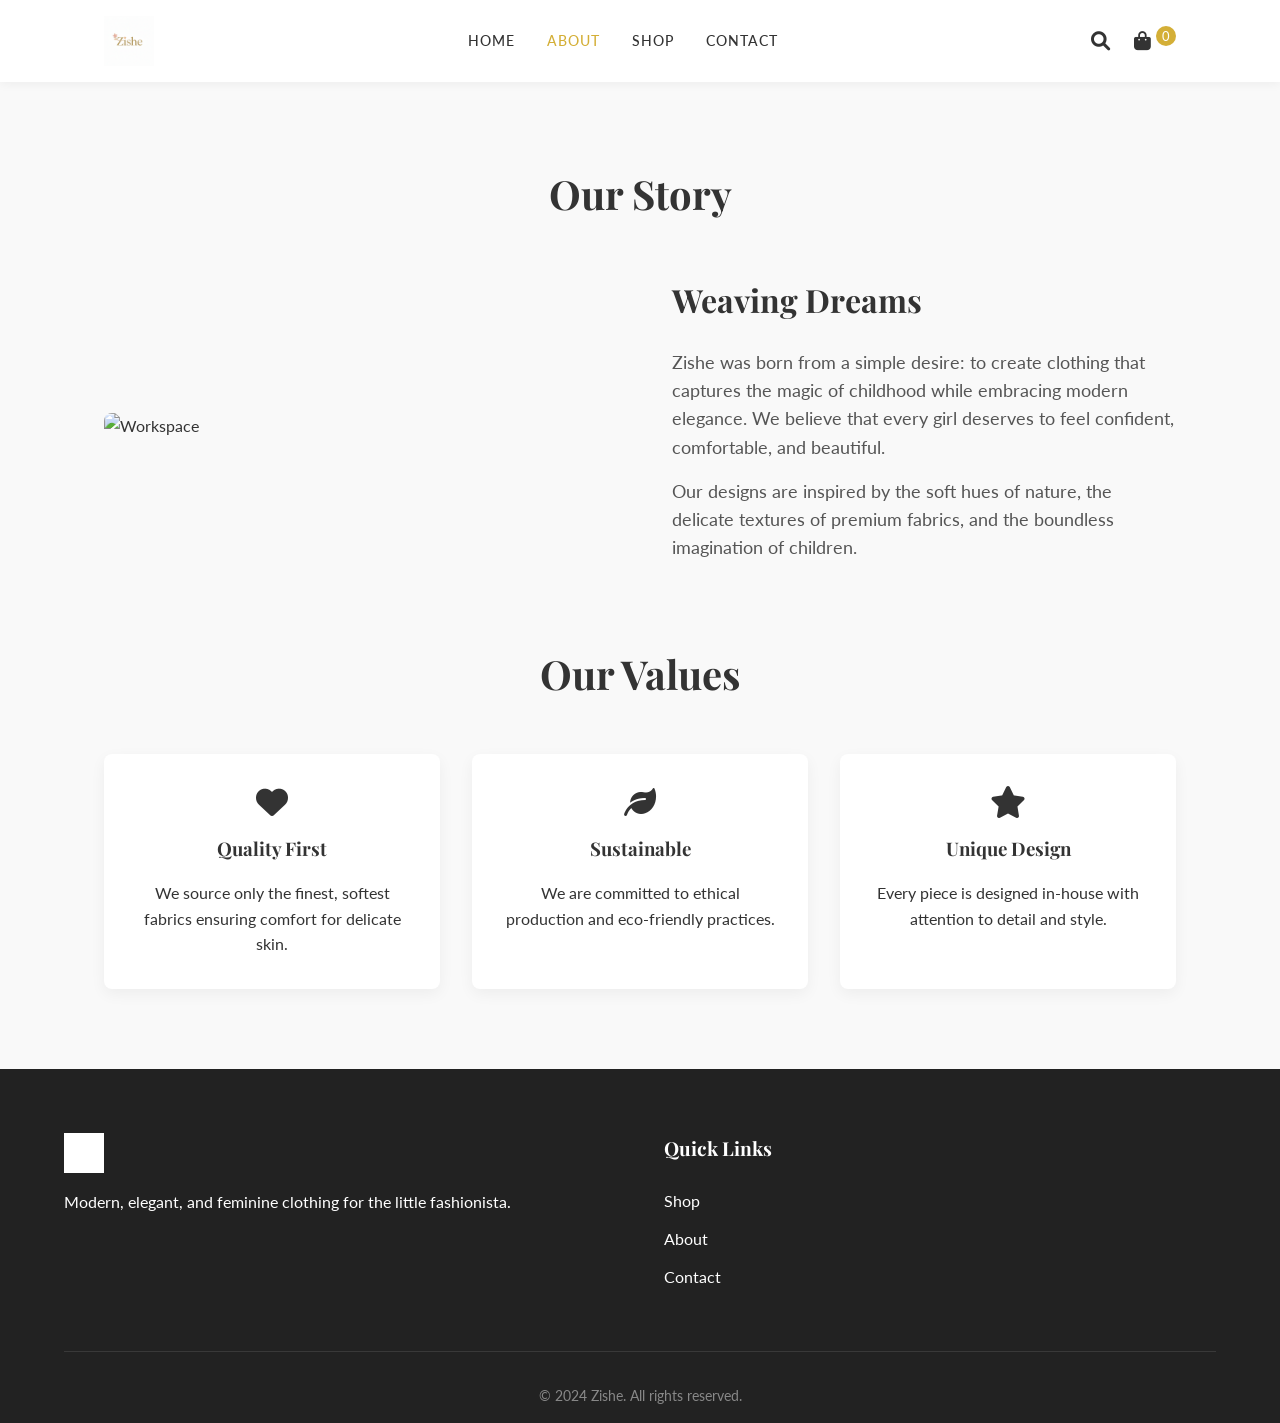
==== about.html @ aababc62 "1st push" ====
<!DOCTYPE html>
<html lang="en">
<head>
    <meta charset="UTF-8">
    <meta name="viewport" content="width=device-width, initial-scale=1.0">
    <title>About Us | Zishe</title>
    <link href="https://fonts.googleapis.com/css2?family=Lato:wght@300;400;700&family=Playfair+Display:ital,wght@0,400;0,600;1,400&display=swap" rel="stylesheet">
    <link rel="stylesheet" href="https://cdnjs.cloudflare.com/ajax/libs/font-awesome/6.0.0/css/all.min.css">
    <link rel="stylesheet" href="css/styles.css">
</head>
<body>
    <header>
        <nav class="navbar">
            <div class="logo">
                <a href="index.html">
                    <img src="public/images/logo.png" alt="Zishe Logo">
                </a>
            </div>
            
            <div class="nav-links">
                <a href="index.html">Home</a>
                <a href="about.html" class="active">About</a>
                <a href="shop.html">Shop</a>
                <a href="contact.html">Contact</a>
            </div>

            <div class="nav-icons">
                <a href="#"><i class="fas fa-search"></i></a>
                <a href="cart.html">
                    <i class="fas fa-shopping-bag"></i>
                    <span class="cart-count" style="font-size: 0.8rem; background: var(--soft-gold); color: white; padding: 2px 6px; border-radius: 50%; vertical-align: top;">0</span>
                </a>
                <button class="mobile-menu-btn"><i class="fas fa-bars"></i></button>
            </div>
        </nav>
    </header>

    <section class="section">
        <div class="section-header">
            <h2>Our Story</h2>
        </div>
        
        <div style="display: flex; gap: 4rem; flex-wrap: wrap; align-items: center; margin-bottom: 4rem;">
            <div style="flex: 1; min-width: 300px;">
                <img src="https://images.unsplash.com/photo-1441984904996-e0b6ba687e04?q=80&w=2070&auto=format&fit=crop" alt="Workspace" style="border-radius: 8px;">
            </div>
            <div style="flex: 1; min-width: 300px;">
                <h3 style="font-size: 2rem; margin-bottom: 1.5rem;">Weaving Dreams</h3>
                <p style="margin-bottom: 1rem; font-size: 1.1rem; color: #555;">Zishe was born from a simple desire: to create clothing that captures the magic of childhood while embracing modern elegance. We believe that every girl deserves to feel confident, comfortable, and beautiful.</p>
                <p style="margin-bottom: 1rem; font-size: 1.1rem; color: #555;">Our designs are inspired by the soft hues of nature, the delicate textures of premium fabrics, and the boundless imagination of children.</p>
            </div>
        </div>

        <div class="section-header">
            <h2>Our Values</h2>
        </div>
        
        <div style="display: grid; grid-template-columns: repeat(auto-fit, minmax(250px, 1fr)); gap: 2rem; text-align: center;">
            <div style="padding: 2rem; background: white; box-shadow: 0 5px 15px rgba(0,0,0,0.05); border-radius: 8px;">
                <i class="fas fa-heart" style="font-size: 2rem; color: var(--soft-pink); margin-bottom: 1rem;"></i>
                <h3>Quality First</h3>
                <p>We source only the finest, softest fabrics ensuring comfort for delicate skin.</p>
            </div>
            <div style="padding: 2rem; background: white; box-shadow: 0 5px 15px rgba(0,0,0,0.05); border-radius: 8px;">
                <i class="fas fa-leaf" style="font-size: 2rem; color: var(--soft-pink); margin-bottom: 1rem;"></i>
                <h3>Sustainable</h3>
                <p>We are committed to ethical production and eco-friendly practices.</p>
            </div>
            <div style="padding: 2rem; background: white; box-shadow: 0 5px 15px rgba(0,0,0,0.05); border-radius: 8px;">
                <i class="fas fa-star" style="font-size: 2rem; color: var(--soft-pink); margin-bottom: 1rem;"></i>
                <h3>Unique Design</h3>
                <p>Every piece is designed in-house with attention to detail and style.</p>
            </div>
        </div>
    </section>

    <footer>
        <div class="footer-content">
            <div class="footer-column">
                <img src="public/images/logo.png" alt="Zishe Logo" style="height: 40px; margin-bottom: 1rem; filter: brightness(0) invert(1);">
                <p>Modern, elegant, and feminine clothing for the little fashionista.</p>
            </div>
            <div class="footer-column">
                <h3>Quick Links</h3>
                <ul>
                    <li><a href="shop.html">Shop</a></li>
                    <li><a href="about.html">About</a></li>
                    <li><a href="contact.html">Contact</a></li>
                </ul>
            </div>
        </div>
        <div class="copyright">
            &copy; 2024 Zishe. All rights reserved.
        </div>
    </footer>
    <script src="js/script.js"></script>
</body>
</html>
---- css/styles.css ----
:root {
  --primary-pink: #FFC0CB;
  --soft-peach: #FFDAB9;
  --soft-gold: #D4AF37;
  --white: #FFFFFF;
  --text-dark: #333333;
  --text-light: #666666;
  --bg-light: #F9F9F9;
  
  --font-heading: 'Playfair Display', serif;
  --font-body: 'Lato', sans-serif;
}

* {
  box-sizing: border-box;
  margin: 0;
  padding: 0;
}

body {
  font-family: var(--font-body);
  color: var(--text-dark);
  line-height: 1.6;
  background-color: var(--bg-light);
}

h1, h2, h3, h4, h5, h6 {
  font-family: var(--font-heading);
  color: var(--text-dark);
  margin-bottom: 1rem;
}

a {
  text-decoration: none;
  color: inherit;
  transition: color 0.3s ease;
}

ul {
  list-style: none;
}

img {
  max-width: 100%;
  height: auto;
  display: block;
}

/* Header */
header {
  background-color: var(--white);
  box-shadow: 0 2px 10px rgba(0,0,0,0.05);
  position: sticky;
  top: 0;
  z-index: 1000;
}

.navbar {
  display: flex;
  justify-content: space-between;
  align-items: center;
  padding: 1rem 5%;
  max-width: 1200px;
  margin: 0 auto;
}

.logo img {
  height: 50px;
}

.nav-links {
  display: flex;
  gap: 2rem;
}

.nav-links a {
  font-weight: 500;
  text-transform: uppercase;
  letter-spacing: 1px;
  font-size: 0.9rem;
}

.nav-links a:hover, .nav-links a.active {
  color: var(--soft-gold);
}

.nav-icons {
  display: flex;
  gap: 1.5rem;
  font-size: 1.2rem;
}

.mobile-menu-btn {
  display: none;
  background: none;
  border: none;
  font-size: 1.5rem;
  cursor: pointer;
}

/* Hero Section */
.hero {
  background: linear-gradient(rgba(255, 255, 255, 0.4), rgba(255, 255, 255, 0.2)), url('../public/images/hero-bg.png');
  background-size: cover;
  background-position: center;
  height: 80vh;
  display: flex;
  align-items: center;
  justify-content: center;
  text-align: center;
  padding: 0 1rem;
}

.hero-content {
  max-width: 800px;
}

.hero h1 {
  font-size: 3.5rem;
  margin-bottom: 1rem;
  color: var(--text-dark);
}

.hero p {
  font-size: 1.2rem;
  margin-bottom: 2rem;
  color: var(--text-light);
}

.btn {
  display: inline-block;
  padding: 12px 30px;
  background-color: var(--text-dark);
  color: var(--white);
  text-transform: uppercase;
  letter-spacing: 1px;
  font-weight: 600;
  border: 1px solid var(--text-dark);
  cursor: pointer;
  transition: all 0.3s ease;
}

.btn:hover {
  background-color: var(--soft-gold);
  border-color: var(--soft-gold);
  color: var(--white);
}

.btn-outline {
  background-color: transparent;
  color: var(--text-dark);
  margin-left: 1rem;
}

.btn-outline:hover {
  background-color: var(--text-dark);
  color: var(--white);
  border-color: var(--text-dark);
}

/* Featured Section */
.section {
  padding: 5rem 5%;
  max-width: 1200px;
  margin: 0 auto;
}

.section-header {
  text-align: center;
  margin-bottom: 3rem;
}

.section-header h2 {
  font-size: 2.5rem;
  color: var(--text-dark);
}

.product-grid {
  display: grid;
  grid-template-columns: repeat(auto-fit, minmax(250px, 1fr));
  gap: 2rem;
}

.product-card {
  background: var(--white);
  transition: transform 0.3s ease;
  overflow: hidden;
}

.product-card:hover {
  transform: translateY(-5px);
  box-shadow: 0 10px 20px rgba(0,0,0,0.05);
}

.product-image {
  position: relative;
  overflow: hidden;
  padding-bottom: 125%; /* Aspect ratio 4:5 */
}

.product-image img {
  position: absolute;
  top: 0;
  left: 0;
  width: 100%;
  height: 100%;
  object-fit: cover;
  transition: transform 0.5s ease;
}

.product-card:hover .product-image img {
  transform: scale(1.05);
}

.product-info {
  padding: 1.5rem;
  text-align: center;
}

.product-category {
  font-size: 0.8rem;
  text-transform: uppercase;
  color: var(--text-light);
  letter-spacing: 1px;
  margin-bottom: 0.5rem;
  display: block;
}

.product-title {
  font-size: 1.1rem;
  margin-bottom: 0.5rem;
  font-family: var(--font-body);
  font-weight: 600;
}

.product-price {
  color: var(--soft-gold);
  font-weight: 700;
  font-size: 1.1rem;
}

/* Newsletter */
.newsletter {
  background-color: var(--soft-peach);
  text-align: center;
  padding: 5rem 1rem;
}

.newsletter-content {
  max-width: 600px;
  margin: 0 auto;
}

.newsletter h2 {
  margin-bottom: 1rem;
}

.newsletter-form {
  display: flex;
  gap: 1rem;
  margin-top: 2rem;
}

.newsletter-form input {
  flex: 1;
  padding: 12px;
  border: 1px solid #ddd;
  outline: none;
}

/* Footer */
footer {
  background-color: #222;
  color: #fff;
  padding: 4rem 5% 1rem;
}

.footer-content {
  display: grid;
  grid-template-columns: repeat(auto-fit, minmax(200px, 1fr));
  gap: 3rem;
  max-width: 1200px;
  margin: 0 auto;
  margin-bottom: 3rem;
}

.footer-column h3 {
  color: var(--white);
  font-size: 1.2rem;
  margin-bottom: 1.5rem;
}

.footer-column ul li {
  margin-bottom: 0.8rem;
}

.footer-column a:hover {
  color: var(--soft-gold);
}

.social-links {
  display: flex;
  gap: 1rem;
  margin-top: 1rem;
}

.social-links a {
  width: 35px;
  height: 35px;
  background: rgba(255,255,255,0.1);
  display: flex;
  align-items: center;
  justify-content: center;
  border-radius: 50%;
  transition: background 0.3s ease;
}

.social-links a:hover {
  background: var(--soft-gold);
}

.copyright {
  text-align: center;
  padding-top: 2rem;
  border-top: 1px solid rgba(255,255,255,0.1);
  color: #888;
  font-size: 0.9rem;
}

/* Responsive */
@media (max-width: 768px) {
  .nav-links {
    display: none;
    position: absolute;
    top: 100%;
    left: 0;
    width: 100%;
    background: var(--white);
    flex-direction: column;
    padding: 2rem;
    box-shadow: 0 5px 10px rgba(0,0,0,0.1);
    text-align: center;
  }
  
  .nav-links.active {
    display: flex;
  }
  
  .mobile-menu-btn {
    display: block;
  }
  
  .hero h1 {
    font-size: 2.5rem;
  }
  
  .newsletter-form {
    flex-direction: column;
  }
}
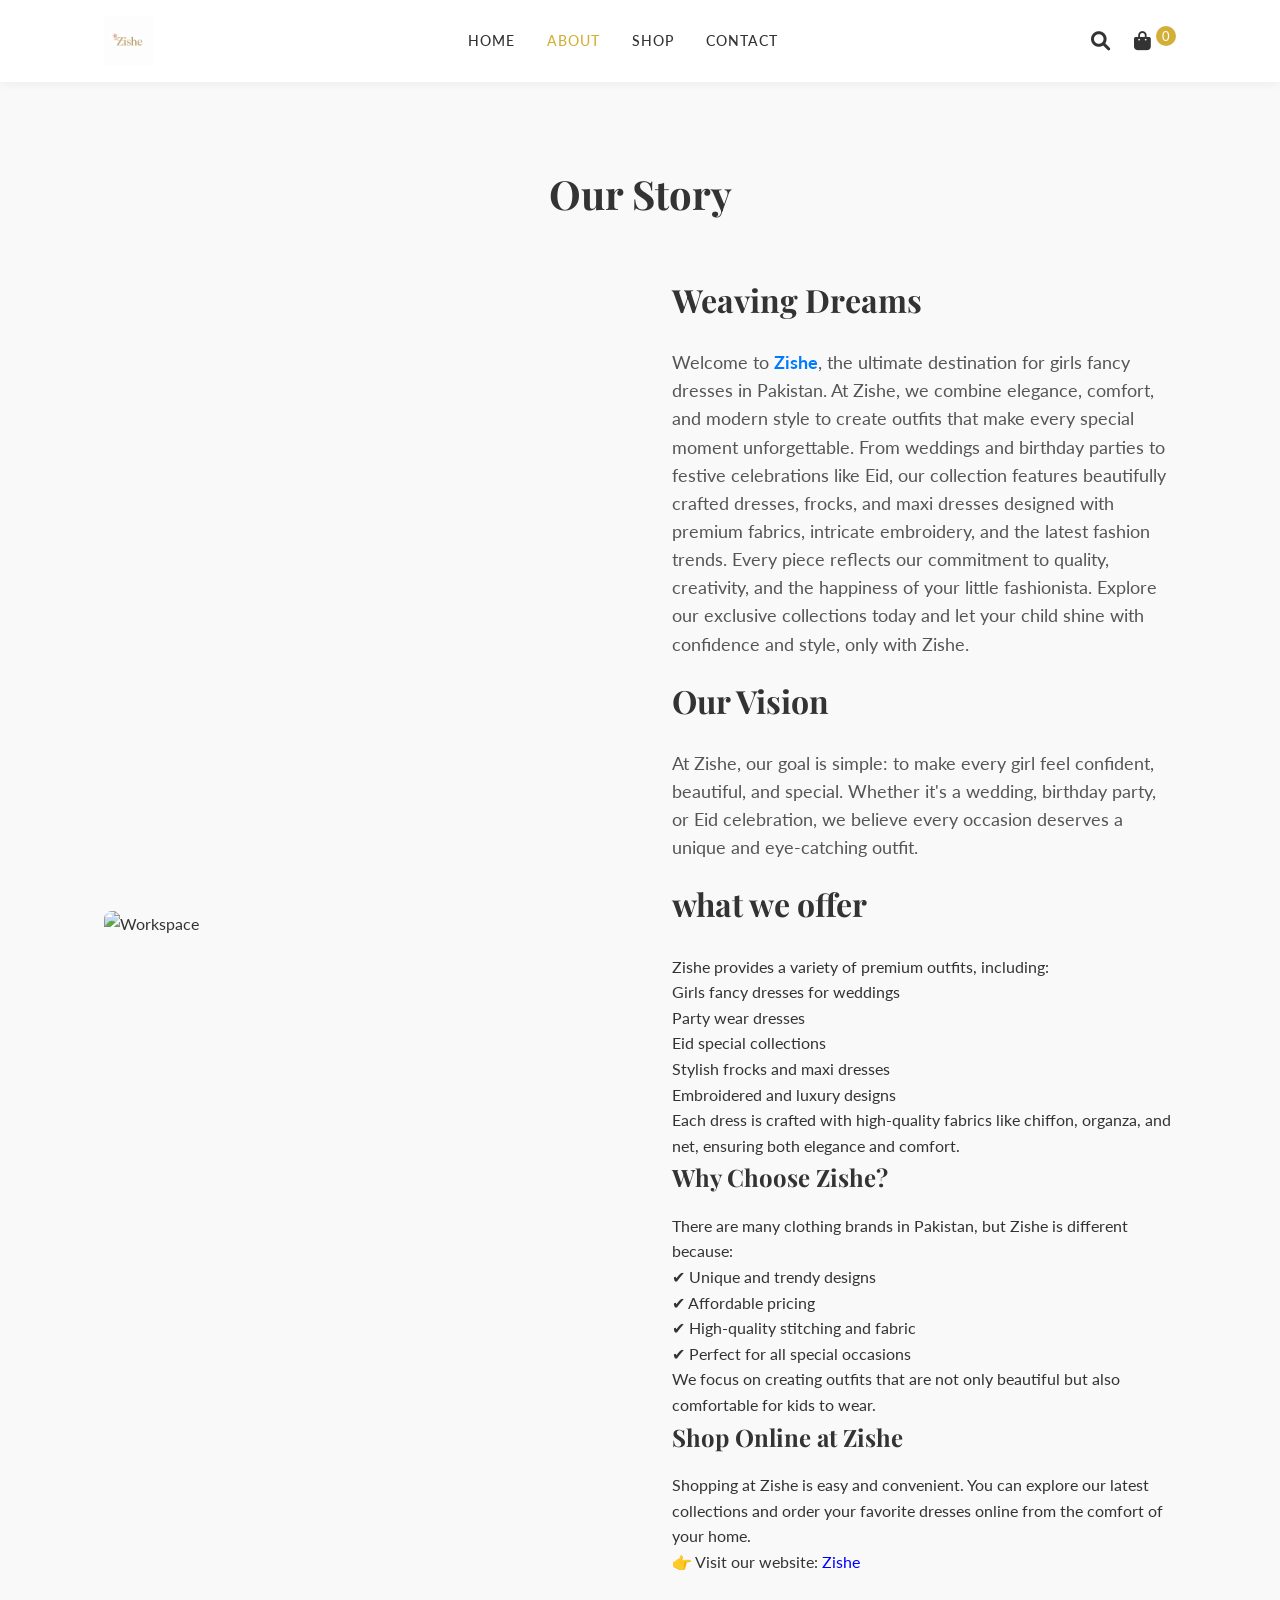
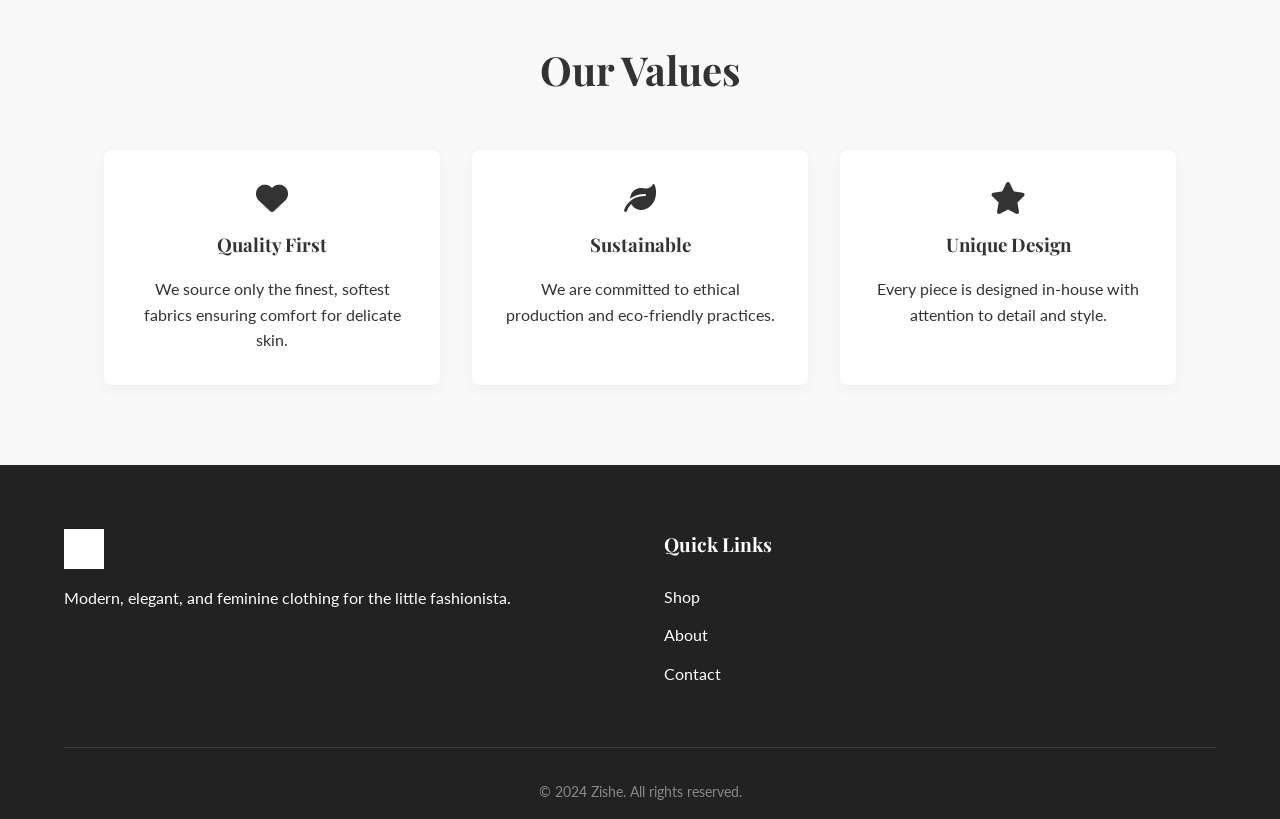
==== commit fc12c837: "1st pust" ====
--- a/about.html
+++ b/about.html
@@ -46,8 +46,55 @@
             </div>
             <div style="flex: 1; min-width: 300px;">
                 <h3 style="font-size: 2rem; margin-bottom: 1.5rem;">Weaving Dreams</h3>
-                <p style="margin-bottom: 1rem; font-size: 1.1rem; color: #555;">Zishe was born from a simple desire: to create clothing that captures the magic of childhood while embracing modern elegance. We believe that every girl deserves to feel confident, comfortable, and beautiful.</p>
-                <p style="margin-bottom: 1rem; font-size: 1.1rem; color: #555;">Our designs are inspired by the soft hues of nature, the delicate textures of premium fabrics, and the boundless imagination of children.</p>
+                <p style="margin-bottom: 1rem; font-size: 1.1rem; color: #555;">
+Welcome to <a href="https://zishe2.pages.dev/about-us" target="_blank" style="color:#007BFF; text-decoration:none;"><strong>Zishe</strong></a>, the ultimate destination for girls fancy dresses in Pakistan. At Zishe, we combine elegance, comfort, and modern style to create outfits that make every special moment unforgettable. From weddings and birthday parties to festive celebrations like Eid, our collection features beautifully crafted dresses, frocks, and maxi dresses designed with premium fabrics, intricate embroidery, and the latest fashion trends. Every piece reflects our commitment to quality, creativity, and the happiness of your little fashionista. Explore our exclusive collections today and let your child shine with confidence and style, only with Zishe.
+</p>
+<h3 style="font-size: 2rem; margin-bottom: 1.5rem;">Our Vision</h3>
+                <p style="margin-bottom: 1rem; font-size: 1.1rem; color: #555;">At Zishe, our goal is simple: to make every girl feel confident, beautiful, and special. Whether it's a wedding, birthday party, or Eid celebration, we believe every occasion deserves a unique and eye-catching outfit.</p>
+                <h3 style="font-size: 2rem; margin-bottom: 1.5rem;">what we offer</h3>
+                <p>Zishe provides a variety of premium outfits, including:</p>
+
+<ul>
+  <li>Girls fancy dresses for weddings</li>
+  <li>Party wear dresses</li>
+  <li>Eid special collections</li>
+  <li>Stylish frocks and maxi dresses</li>
+  <li>Embroidered and luxury designs</li>
+</ul>
+
+<p>
+Each dress is crafted with high-quality fabrics like chiffon, organza, and net, 
+ensuring both elegance and comfort.
+</p>
+<h2>Why Choose Zishe?</h2>
+
+<p>
+There are many clothing brands in Pakistan, but Zishe is different because:
+</p>
+
+<ul style="list-style-type: none; padding-left: 0;">
+  <li>✔ Unique and trendy designs</li>
+  <li>✔ Affordable pricing</li>
+  <li>✔ High-quality stitching and fabric</li>
+  <li>✔ Perfect for all special occasions</li>
+</ul>
+
+<p>
+We focus on creating outfits that are not only beautiful but also comfortable for kids to wear.
+</p>
+
+<h2>Shop Online at Zishe</h2>
+
+<p>
+Shopping at Zishe is easy and convenient. You can explore our latest collections and order your favorite dresses online from the comfort of your home.
+</p>
+
+<p>
+👉 Visit our website: 
+<a href="https://zishe2.pages.dev" target="_blank" style="color: blue;">
+  Zishe
+</a>
+</p>
             </div>
         </div>
 
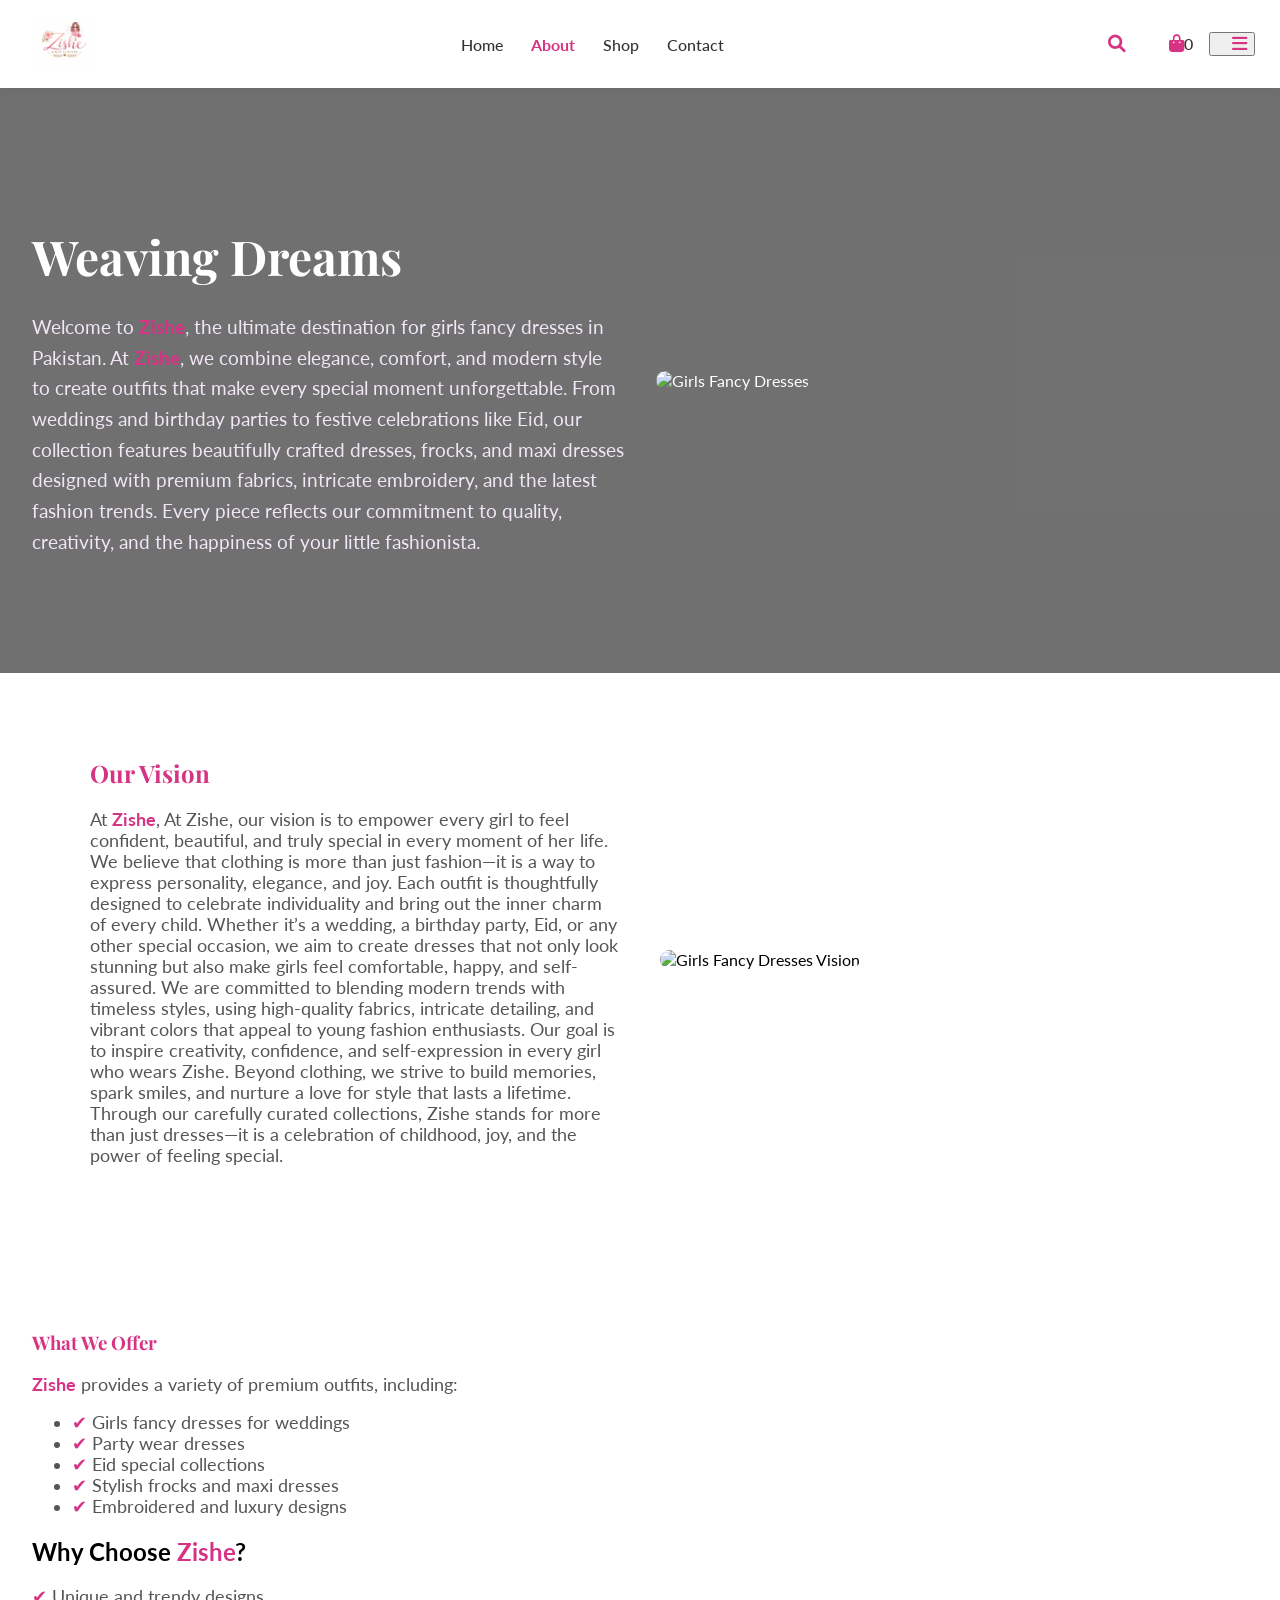
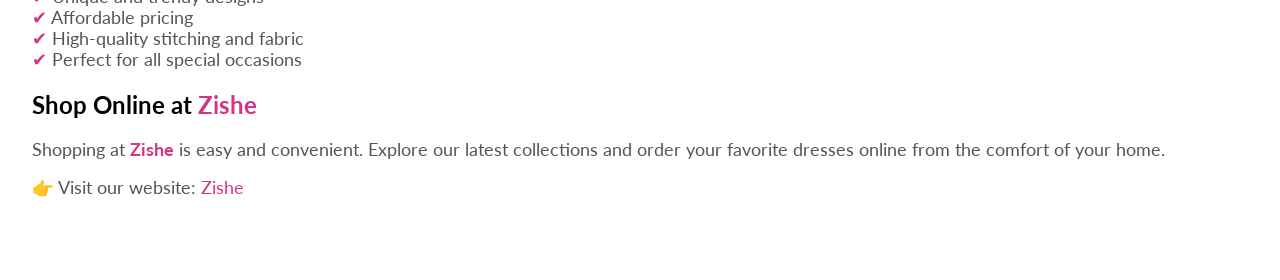
==== commit 6a696a87: "1st push" ====
--- a/about.html
+++ b/about.html
@@ -4,142 +4,271 @@
     <meta charset="UTF-8">
     <meta name="viewport" content="width=device-width, initial-scale=1.0">
     <title>About Us | Zishe</title>
+
+    <!-- Fonts & Icons -->
     <link href="https://fonts.googleapis.com/css2?family=Lato:wght@300;400;700&family=Playfair+Display:ital,wght@0,400;0,600;1,400&display=swap" rel="stylesheet">
     <link rel="stylesheet" href="https://cdnjs.cloudflare.com/ajax/libs/font-awesome/6.0.0/css/all.min.css">
-    <link rel="stylesheet" href="css/styles.css">
+
+    <style>
+        body {
+            font-family: 'Lato', sans-serif;
+            margin: 0;
+            padding: 0;
+            background-color: #fafafa;
+        }
+
+        /* HEADER / NAVBAR */
+        .navbar {
+            display: flex;
+            justify-content: space-between;
+            align-items: center;
+            padding: 15px 25px;
+            background-color: #fff;
+            box-shadow: 0 4px 15px rgba(0,0,0,0.05);
+        }
+
+        .navbar a {
+            text-decoration: none;
+            color: #333;
+            font-weight: 500;
+            margin: 0 12px;
+        }
+
+        .navbar a.active {
+            color: #d63384;
+            font-weight: 700;
+        }
+
+        .logo img {
+            height: 55px;
+        }
+
+        .nav-icons i {
+            font-size: 1.1rem;
+            margin-left: 15px;
+            color: #333;
+        }
+
+        /* HERO SAME AS HOMEPAGE */
+        .hero-section {
+            position: relative;
+            display: flex;
+            flex-wrap: wrap;
+            align-items: center;
+            padding: 6rem 2rem;
+            gap: 2rem;
+            background: url('public/images/hero-background.jpg') no-repeat center center/cover;
+            color: #fff;
+        }
+
+        .hero-section::before {
+            content: '';
+            position: absolute;
+            top:0; left:0;
+            width:100%; height:100%;
+            background: rgba(0,0,0,0.55);
+            z-index: 1;
+        }
+
+        .hero-text {
+            flex: 1;
+            max-width: 600px;
+            position: relative;
+            z-index: 2;
+        }
+
+        .hero-text h1 {
+            font-family: 'Playfair Display', serif;
+            font-size: 3rem;
+            margin-bottom: 1.5rem;
+            color: #fff;
+        }
+
+        .hero-text p {
+            font-size: 1.2rem;
+            line-height: 1.6;
+            color: #f0e6f6;
+        }
+
+        .hero-image {
+            flex: 1;
+            min-width: 300px;
+            position: relative;
+            z-index: 2;
+        }
+
+        .hero-image img {
+            width: 100%;
+            border-radius: 10px;
+            object-fit: cover;
+        }
+
+        /* BUTTON */
+        .btn {
+            background-color: #d63384;
+            color: #fff;
+            padding: 12px 20px;
+            border-radius: 30px;
+            font-weight: 600;
+            display: inline-block;
+            margin-top: 1rem;
+            text-decoration: none;
+        }
+
+        .btn:hover {
+            background-color: #a42a68;
+        }
+
+        /* SECTIONS */
+        .section-white {
+            background-color: #ffffff;
+            padding: 4rem 2rem;
+        }
+
+        .section-grey {
+            background-color: #f8f0f8;
+            padding: 4rem 2rem;
+        }
+
+        h2.section-header, h3 {
+            color: #d63384;
+            font-family: 'Playfair Display', serif;
+        }
+
+        p, ul li {
+            color: #555;
+            font-size: 1.1rem;
+        }
+
+        a {
+            color: #d63384;
+            text-decoration: none;
+        }
+
+        a:hover {
+            color: #a42a68;
+        }
+
+        ul li::before {
+            content: "✔ ";
+            color: #d63384;
+        }
+
+        i {
+            color: #d63384 !important;
+        }
+
+        /* RESPONSIVE */
+        @media (max-width: 768px) {
+            .hero-section {
+                flex-direction: column;
+                text-align: center;
+            }
+
+            .navbar {
+                flex-direction: column;
+                gap: 10px;
+            }
+
+            .nav-links {
+                display: flex;
+                flex-wrap: wrap;
+                justify-content: center;
+                gap: 15px;
+            }
+
+            .nav-icons {
+                display: flex;
+                justify-content: center;
+                gap: 15px;
+            }
+        }
+    </style>
 </head>
+
 <body>
-    <header>
-        <nav class="navbar">
-            <div class="logo">
-                <a href="index.html">
-                    <img src="public/images/logo.png" alt="Zishe Logo">
-                </a>
-            </div>
-            
-            <div class="nav-links">
-                <a href="index.html">Home</a>
-                <a href="about.html" class="active">About</a>
-                <a href="shop.html">Shop</a>
-                <a href="contact.html">Contact</a>
-            </div>
-
-            <div class="nav-icons">
-                <a href="#"><i class="fas fa-search"></i></a>
-                <a href="cart.html">
-                    <i class="fas fa-shopping-bag"></i>
-                    <span class="cart-count" style="font-size: 0.8rem; background: var(--soft-gold); color: white; padding: 2px 6px; border-radius: 50%; vertical-align: top;">0</span>
-                </a>
-                <button class="mobile-menu-btn"><i class="fas fa-bars"></i></button>
-            </div>
-        </nav>
-    </header>
-
-    <section class="section">
-        <div class="section-header">
-            <h2>Our Story</h2>
-        </div>
-        
-        <div style="display: flex; gap: 4rem; flex-wrap: wrap; align-items: center; margin-bottom: 4rem;">
-            <div style="flex: 1; min-width: 300px;">
-                <img src="https://images.unsplash.com/photo-1441984904996-e0b6ba687e04?q=80&w=2070&auto=format&fit=crop" alt="Workspace" style="border-radius: 8px;">
-            </div>
-            <div style="flex: 1; min-width: 300px;">
-                <h3 style="font-size: 2rem; margin-bottom: 1.5rem;">Weaving Dreams</h3>
-                <p style="margin-bottom: 1rem; font-size: 1.1rem; color: #555;">
-Welcome to <a href="https://zishe2.pages.dev/about-us" target="_blank" style="color:#007BFF; text-decoration:none;"><strong>Zishe</strong></a>, the ultimate destination for girls fancy dresses in Pakistan. At Zishe, we combine elegance, comfort, and modern style to create outfits that make every special moment unforgettable. From weddings and birthday parties to festive celebrations like Eid, our collection features beautifully crafted dresses, frocks, and maxi dresses designed with premium fabrics, intricate embroidery, and the latest fashion trends. Every piece reflects our commitment to quality, creativity, and the happiness of your little fashionista. Explore our exclusive collections today and let your child shine with confidence and style, only with Zishe.
-</p>
-<h3 style="font-size: 2rem; margin-bottom: 1.5rem;">Our Vision</h3>
-                <p style="margin-bottom: 1rem; font-size: 1.1rem; color: #555;">At Zishe, our goal is simple: to make every girl feel confident, beautiful, and special. Whether it's a wedding, birthday party, or Eid celebration, we believe every occasion deserves a unique and eye-catching outfit.</p>
-                <h3 style="font-size: 2rem; margin-bottom: 1.5rem;">what we offer</h3>
-                <p>Zishe provides a variety of premium outfits, including:</p>
-
-<ul>
-  <li>Girls fancy dresses for weddings</li>
-  <li>Party wear dresses</li>
-  <li>Eid special collections</li>
-  <li>Stylish frocks and maxi dresses</li>
-  <li>Embroidered and luxury designs</li>
-</ul>
-
-<p>
-Each dress is crafted with high-quality fabrics like chiffon, organza, and net, 
-ensuring both elegance and comfort.
-</p>
-<h2>Why Choose Zishe?</h2>
-
-<p>
-There are many clothing brands in Pakistan, but Zishe is different because:
-</p>
-
-<ul style="list-style-type: none; padding-left: 0;">
-  <li>✔ Unique and trendy designs</li>
-  <li>✔ Affordable pricing</li>
-  <li>✔ High-quality stitching and fabric</li>
-  <li>✔ Perfect for all special occasions</li>
-</ul>
-
-<p>
-We focus on creating outfits that are not only beautiful but also comfortable for kids to wear.
-</p>
-
-<h2>Shop Online at Zishe</h2>
-
-<p>
-Shopping at Zishe is easy and convenient. You can explore our latest collections and order your favorite dresses online from the comfort of your home.
-</p>
-
-<p>
-👉 Visit our website: 
-<a href="https://zishe2.pages.dev" target="_blank" style="color: blue;">
-  Zishe
-</a>
-</p>
-            </div>
-        </div>
-
-        <div class="section-header">
-            <h2>Our Values</h2>
-        </div>
-        
-        <div style="display: grid; grid-template-columns: repeat(auto-fit, minmax(250px, 1fr)); gap: 2rem; text-align: center;">
-            <div style="padding: 2rem; background: white; box-shadow: 0 5px 15px rgba(0,0,0,0.05); border-radius: 8px;">
-                <i class="fas fa-heart" style="font-size: 2rem; color: var(--soft-pink); margin-bottom: 1rem;"></i>
-                <h3>Quality First</h3>
-                <p>We source only the finest, softest fabrics ensuring comfort for delicate skin.</p>
-            </div>
-            <div style="padding: 2rem; background: white; box-shadow: 0 5px 15px rgba(0,0,0,0.05); border-radius: 8px;">
-                <i class="fas fa-leaf" style="font-size: 2rem; color: var(--soft-pink); margin-bottom: 1rem;"></i>
-                <h3>Sustainable</h3>
-                <p>We are committed to ethical production and eco-friendly practices.</p>
-            </div>
-            <div style="padding: 2rem; background: white; box-shadow: 0 5px 15px rgba(0,0,0,0.05); border-radius: 8px;">
-                <i class="fas fa-star" style="font-size: 2rem; color: var(--soft-pink); margin-bottom: 1rem;"></i>
-                <h3>Unique Design</h3>
-                <p>Every piece is designed in-house with attention to detail and style.</p>
-            </div>
-        </div>
-    </section>
-
-    <footer>
-        <div class="footer-content">
-            <div class="footer-column">
-                <img src="public/images/logo.png" alt="Zishe Logo" style="height: 40px; margin-bottom: 1rem; filter: brightness(0) invert(1);">
-                <p>Modern, elegant, and feminine clothing for the little fashionista.</p>
-            </div>
-            <div class="footer-column">
-                <h3>Quick Links</h3>
-                <ul>
-                    <li><a href="shop.html">Shop</a></li>
-                    <li><a href="about.html">About</a></li>
-                    <li><a href="contact.html">Contact</a></li>
-                </ul>
-            </div>
-        </div>
-        <div class="copyright">
-            &copy; 2024 Zishe. All rights reserved.
-        </div>
-    </footer>
-    <script src="js/script.js"></script>
+
+<!-- HEADER -->
+<header>
+    <nav class="navbar">
+        <div class="logo">
+            <a href="index.html"><img src="public/images/logo1.png" alt="Zishe Logo"></a>
+        </div>
+        <div class="nav-links">
+            <a href="index.html">Home</a>
+            <a href="about.html" class="active">About</a>
+            <a href="shop.html">Shop</a>
+            <a href="contact.html">Contact</a>
+        </div>
+        <div class="nav-icons">
+            <a href="#"><i class="fas fa-search"></i></a>
+            <a href="cart.html"><i class="fas fa-shopping-bag"></i><span class="cart-count">0</span></a>
+            <button class="mobile-menu-btn"><i class="fas fa-bars"></i></button>
+        </div>
+    </nav>
+</header>
+
+<!-- HERO -->
+<section class="hero-section">
+    <div class="hero-text">
+        <h1>Weaving Dreams</h1>
+        <p>
+Welcome to <a href="index.html"><strong>Zishe</strong></a>, the ultimate destination for girls fancy dresses in Pakistan. At <a href="index.html"><strong>Zishe</strong></a>, we combine elegance, comfort, and modern style to create outfits that make every special moment unforgettable. From weddings and birthday parties to festive celebrations like Eid, our collection features beautifully crafted dresses, frocks, and maxi dresses designed with premium fabrics, intricate embroidery, and the latest fashion trends. Every piece reflects our commitment to quality, creativity, and the happiness of your little fashionista.
+        </p>
+    </div>
+
+    <div class="hero-image">
+        <img src="https://images.unsplash.com/photo-1441984904996-e0b6ba687e04?q=80&w=2070&auto=format&fit=crop" alt="Girls Fancy Dresses">
+    </div>
+</section>
+
+<!-- OUR VISION -->
+<section class="section section-white">
+    <div style="display: flex; flex-wrap: wrap; align-items: center; gap: 40px; max-width: 1100px; margin: auto;">
+
+        <div style="flex: 1; min-width: 300px;">
+            <h2 class="section-header" style="text-align: left;">Our Vision</h2>
+            <p style="text-align: left;">
+                At <a href="index.html"><strong>Zishe</strong></a>, At Zishe, our vision is to empower every girl to feel confident, beautiful, and truly special in every moment of her life. We believe that clothing is more than just fashion—it is a way to express personality, elegance, and joy. Each outfit is thoughtfully designed to celebrate individuality and bring out the inner charm of every child. Whether it’s a wedding, a birthday party, Eid, or any other special occasion, we aim to create dresses that not only look stunning but also make girls feel comfortable, happy, and self-assured.
+
+We are committed to blending modern trends with timeless styles, using high-quality fabrics, intricate detailing, and vibrant colors that appeal to young fashion enthusiasts. Our goal is to inspire creativity, confidence, and self-expression in every girl who wears Zishe. Beyond clothing, we strive to build memories, spark smiles, and nurture a love for style that lasts a lifetime. Through our carefully curated collections, Zishe stands for more than just dresses—it is a celebration of childhood, joy, and the power of feeling special.
+            </p>
+        </div>
+
+        <div class="hero-image" style="flex: 1; min-width: 300px;">
+            <img src="https://i.ytimg.com/vi/2sY5SmVUMyY/hq720.jpg?sqp=-oaymwEhCK4FEIIDSFryq4qpAxMIARUAAAAAGAElAADIQj0AgKJD&rs=AOn4CLApTRrb_4VcUxO3aLaX9URbQq-Brg" 
+                 alt="Girls Fancy Dresses Vision"
+                 style="width: 100%; border-radius: 15px; object-fit: cover;">
+        </div>
+
+    </div>
+</section>
+
+<!-- WHAT WE OFFER -->
+<section class="section section-white">
+    <h3>What We Offer</h3>
+    <p><a href="index.html"><strong>Zishe</strong></a> provides a variety of premium outfits, including:</p>
+
+    <ul>
+        <li>Girls fancy dresses for weddings</li>
+        <li>Party wear dresses</li>
+        <li>Eid special collections</li>
+        <li>Stylish frocks and maxi dresses</li>
+        <li>Embroidered and luxury designs</li>
+    </ul>
+
+    <h2>Why Choose <a href="index.html"><strong>Zishe</strong></a>?</h2>
+    <ul style="list-style-type: none; padding-left: 0;">
+        <li>Unique and trendy designs</li>
+        <li>Affordable pricing</li>
+        <li>High-quality stitching and fabric</li>
+        <li>Perfect for all special occasions</li>
+    </ul>
+
+    <h2>Shop Online at <a href="index.html"><strong>Zishe</strong></a></h2>
+    <p>Shopping at <a href="index.html"><strong>Zishe</strong></a> is easy and convenient. Explore our latest collections and order your favorite dresses online from the comfort of your home.</p>
+    <p>👉 Visit our website: <a href="index.html">Zishe</a></p>
+</section>
+
 </body>
-</html>
+</html>
